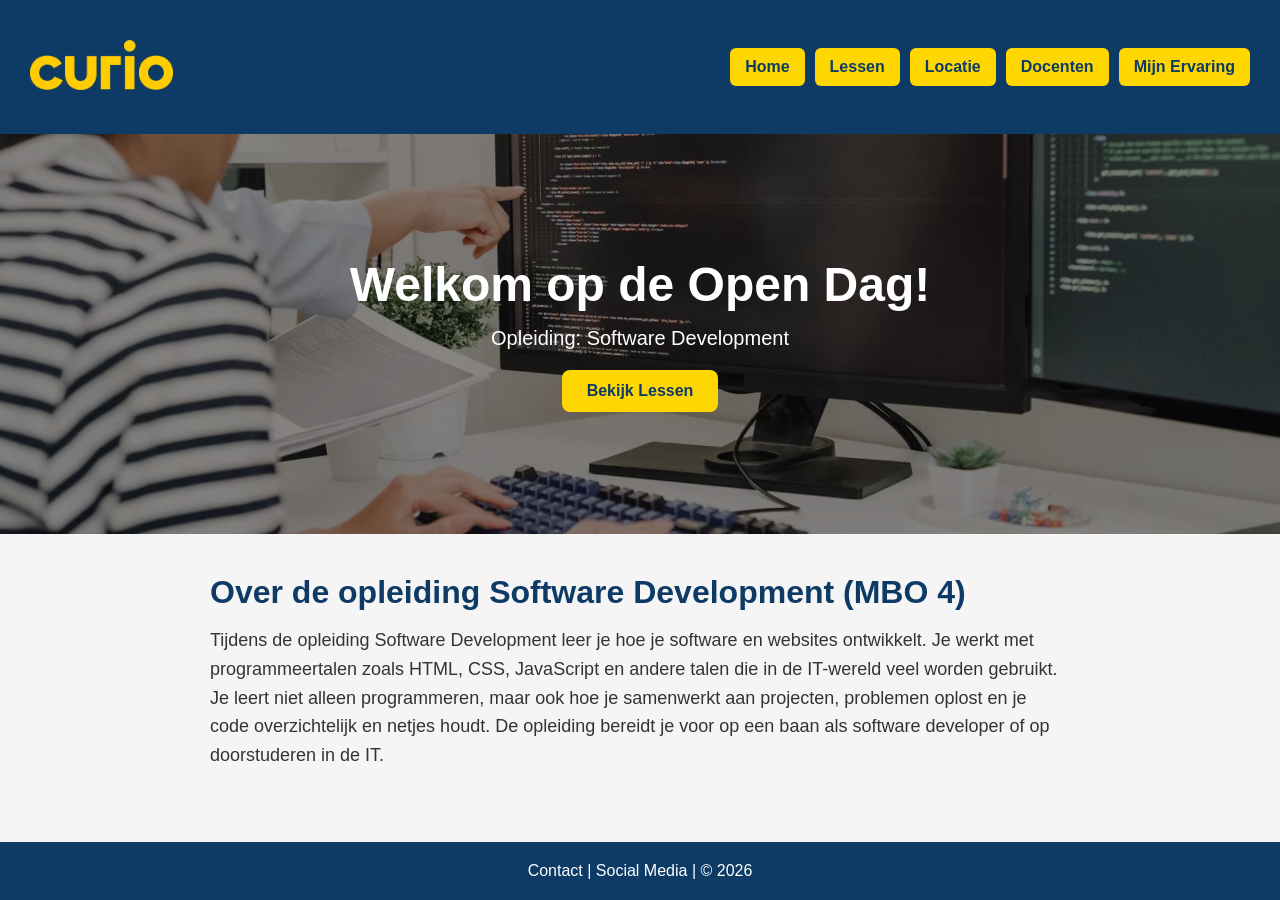
==== index.html @ b31ed0aa "index pagina helemaal compleet" ====
<!DOCTYPE html>
<html lang="nl">
<head>
    <meta charset="UTF-8">
    <meta name="viewport" content="width=device-width, initial-scale=1.0">
    <title>Open Dag - Home</title>
    <link rel="stylesheet" href="css/style.css">
</head>
<body>
    <!-- Header -->
    <header>
        <div class="logo">
            <img src="img/logo.png" alt="Logo" />
        </div>
        <nav>
            <a href="index.html" class="nav-btn">Home</a>
            <a href="lessen.html" class="nav-btn">Lessen</a>
            <a href="locatie.html" class="nav-btn">Locatie</a>
            <a href="docenten.html" class="nav-btn">Docenten</a>
            <a href="ervaring.html" class="nav-btn">Mijn Ervaring</a>
        </nav>
    </header>

    <!-- Hero sectie -->
    <section class="hero">
        <div class="hero-content">
            <h1>Welkom op de Open Dag!</h1>
            <p>Opleiding: Software Development</p>
            <button onclick="alert('Bekijk onze lessen!')">Bekijk Lessen</button>
        </div>
    </section>

    <!-- Content sectie -->
    <section class="content">
        <h2>Over de opleiding Software Development (MBO 4)</h2>
        <p>Tijdens de opleiding Software Development leer je hoe je software en websites ontwikkelt. 
            Je werkt met programmeertalen zoals HTML, CSS, JavaScript en andere talen die in de IT-wereld
            veel worden gebruikt.
            Je leert niet alleen programmeren, maar ook hoe je samenwerkt aan projecten, 
            problemen oplost en je code overzichtelijk en netjes houdt. De opleiding bereidt je
            voor op een baan als software developer of op doorstuderen in de IT.</p>
    </section>

    <!-- Footer -->
    <footer>
        <p>Contact | Social Media | © 2026</p>
    </footer>
</body>
</html>
---- css/style.css ----
/* --- Basis --- */
* {
    box-sizing: border-box;
    margin: 0;
    padding: 0;
    font-family: Arial, sans-serif;
}

body {
    background-color: #f5f5f5;
    color: #333;
}

/* --- Header & nav-knoppen --- */
header {
    background-color: #0D3B66; /* donkerblauw */
    color: white;
    display: flex;
    justify-content: space-between;
    align-items: center;
    padding: 40px 30px;
}

header .logo img {
    height: 50px;
}

header nav {
    display: flex;
    gap: 10px;
}

header nav .nav-btn {
    background-color: #FFD700; /* geel */
    color: #0D3B66; /* donkerblauw tekst */
    padding: 10px 15px;
    border-radius: 6px;
    text-decoration: none;
    font-weight: bold;
    transition: background-color 0.3s;
}

header nav .nav-btn:hover {
    background-color: #FFC107; /* iets donkerder geel bij hover */
}

/* --- Hero sectie --- */
.hero {
    background-image: url('../img/hero.jpg');
    background-size: cover;
    background-position: center center; /* 👈 DIT is de key */
    background-repeat: no-repeat;
    height: 400px;

    display: flex;
    justify-content: center;
    align-items: center;
    text-align: center;

    color: white;
    position: relative;
}


.hero::after {
    content: "";
    position: absolute;
    top: 0; left: 0; right: 0; bottom: 0;
    background-color: rgba(0,0,0,0.4); /* donkere overlay voor contrast */
}

.hero-content {
    position: relative;
    z-index: 1;
}

.hero h1 {
    font-size: 48px;
    margin-bottom: 15px;
}

.hero p {
    font-size: 20px;
    margin-bottom: 20px;
}

.hero button {
    background-color: #FFD700; /* geel */
    color: #0D3B66; /* donkerblauw */
    border: none;
    padding: 12px 25px;
    font-size: 16px;
    font-weight: bold;
    border-radius: 8px;
    cursor: pointer;
    transition: background-color 0.3s;
}

.hero button:hover {
    background-color: #FFC107;
}

/* --- Content sectie --- */
.content {
    max-width: 900px;
    margin: 40px auto;
    padding: 0 20px;
}

.content h2 {
    font-size: 32px;
    color: #0D3B66;
    margin-bottom: 15px;
}

.content p {
    font-size: 18px;
    line-height: 1.6;
}

/* --- Footer --- */
html, body {
    height: 100%;
}

body {
    display: flex;
    flex-direction: column;
}

footer {
    background-color: #0D3B66;
    color: white;
    text-align: center;
    padding: 20px;
    margin-top: auto; /* zorgt dat footer onderaan blijft */
}

/* --- Responsive --- */
@media (max-width: 768px) {
    header {
        flex-direction: column;
        align-items: flex-start;
    }

    header nav a {
        margin: 10px 0;
    }

    .hero h1 {
        font-size: 32px;
    }

    .hero p {
        font-size: 16px;
    }
}
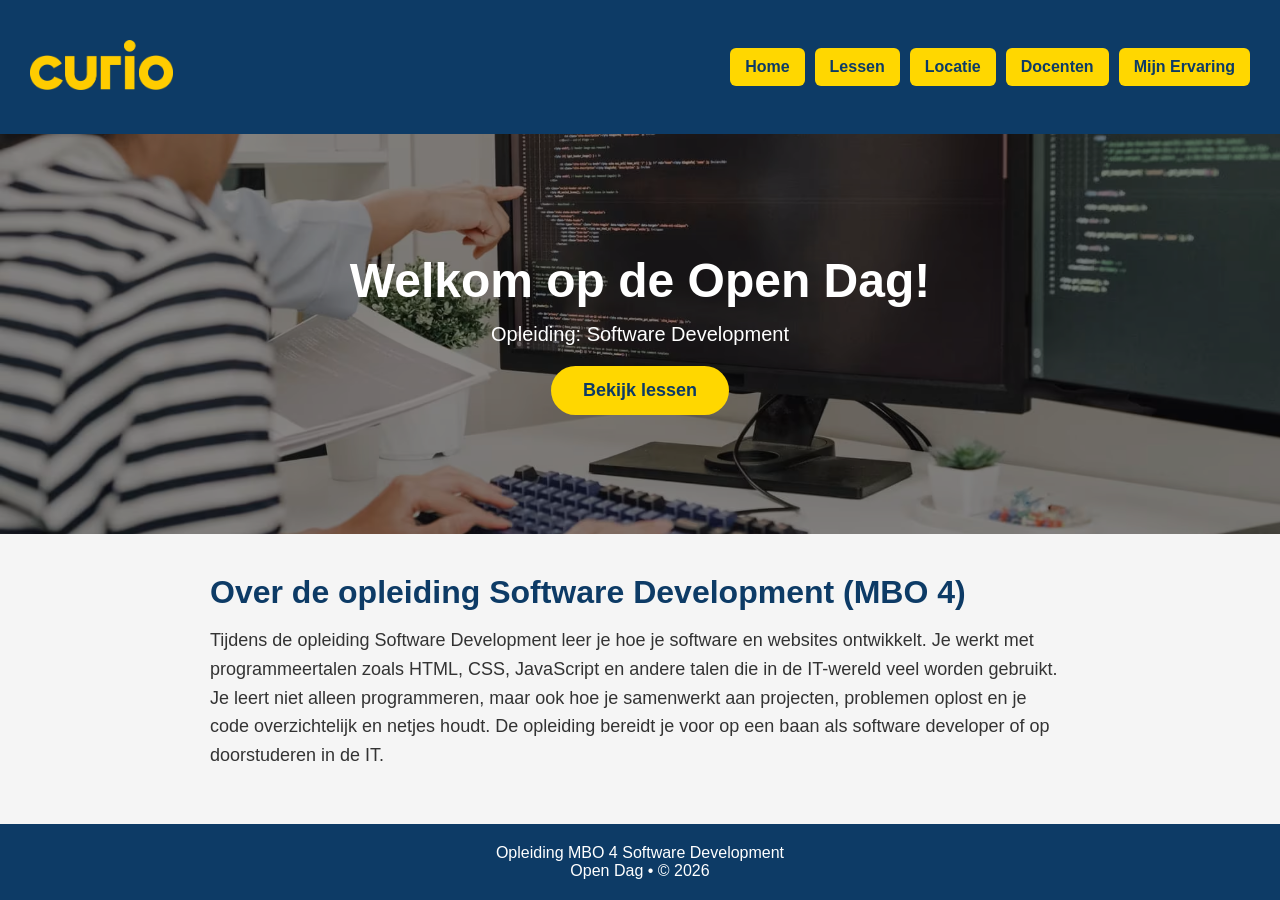
==== commit 8d2e8ac8: "button fix" ====
--- a/index.html
+++ b/index.html
@@ -26,7 +26,7 @@
         <div class="hero-content">
             <h1>Welkom op de Open Dag!</h1>
             <p>Opleiding: Software Development</p>
-            <button onclick="alert('Bekijk onze lessen!')">Bekijk Lessen</button>
+            <a href="lessen.html" class="btn-primary">Bekijk lessen</a>
         </div>
     </section>
 
@@ -43,7 +43,8 @@
 
     <!-- Footer -->
     <footer>
-        <p>Contact | Social Media | © 2026</p>
+        <p>Opleiding MBO 4 Software Development</p>
+        <p>Open Dag • © 2026</p>
     </footer>
 </body>
 </html>
--- a/css/style.css
+++ b/css/style.css
@@ -84,21 +84,23 @@
     margin-bottom: 20px;
 }
 
-.hero button {
+.btn-primary {
     background-color: #FFD700; /* geel */
     color: #0D3B66; /* donkerblauw */
-    border: none;
-    padding: 12px 25px;
-    font-size: 16px;
+    padding: 14px 32px;
+    border-radius: 30px;
+    text-decoration: none;
     font-weight: bold;
-    border-radius: 8px;
-    cursor: pointer;
-    transition: background-color 0.3s;
+    font-size: 18px;
+    display: inline-block;
+    transition: background-color 0.3s, transform 0.2s;
 }
 
-.hero button:hover {
+.btn-primary:hover {
     background-color: #FFC107;
+    transform: translateY(-2px);
 }
+
 
 /* --- Content sectie --- */
 .content {
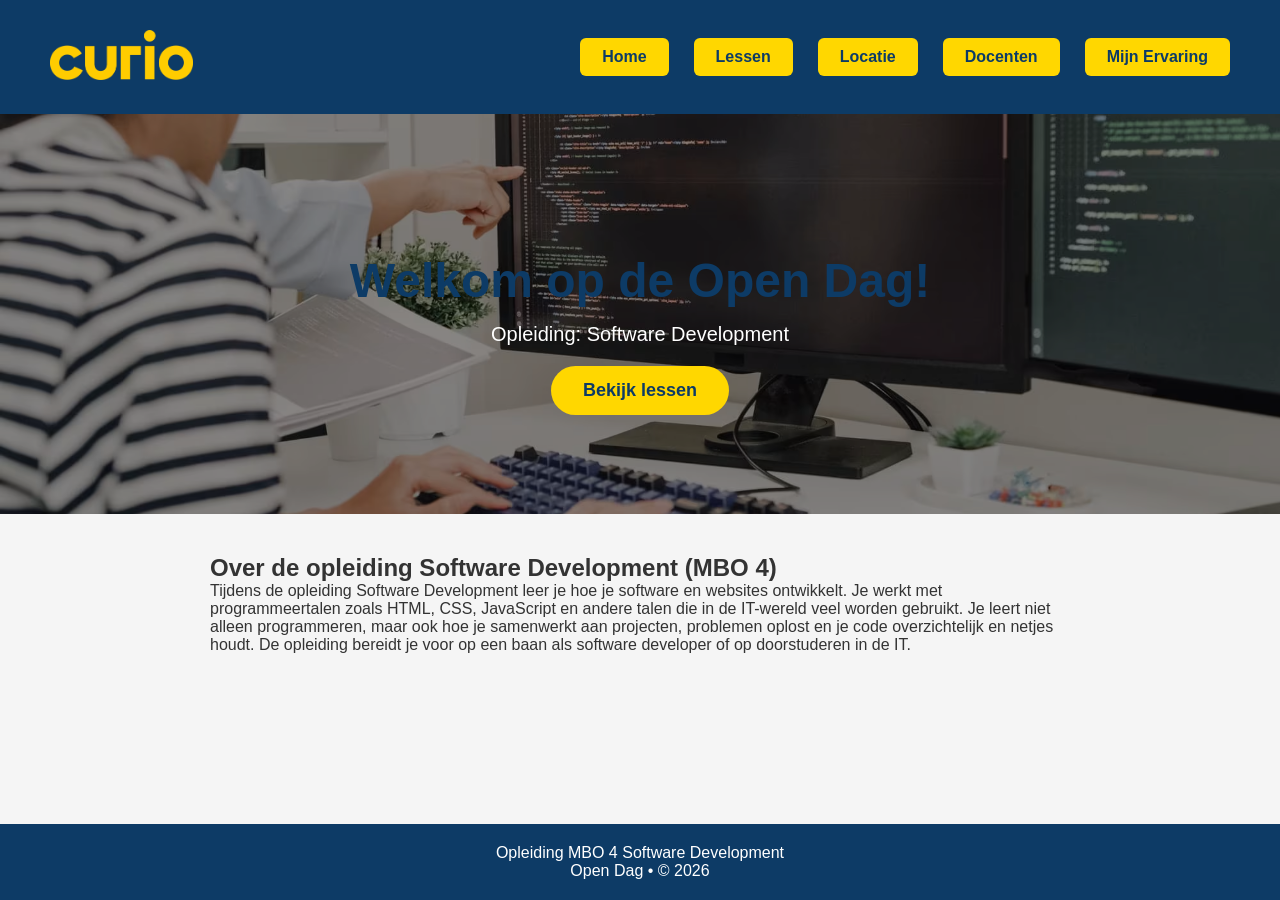
==== commit 42ef2987: "responsive fix" ====
--- a/index.html
+++ b/index.html
@@ -7,12 +7,12 @@
     <link rel="stylesheet" href="css/style.css">
 </head>
 <body>
-    <!-- Header -->
     <header>
         <div class="logo">
-            <img src="img/logo.png" alt="Logo" />
+            <img src="img/logo.png" alt="Logo">
         </div>
-        <nav>
+        <div class="hamburger">&#9776;</div>
+        <nav class="nav-menu">
             <a href="index.html" class="nav-btn">Home</a>
             <a href="lessen.html" class="nav-btn">Lessen</a>
             <a href="locatie.html" class="nav-btn">Locatie</a>
@@ -46,5 +46,8 @@
         <p>Opleiding MBO 4 Software Development</p>
         <p>Open Dag • © 2026</p>
     </footer>
+
+    <script src="js/script.js"></script>
+
 </body>
 </html>
--- a/css/style.css
+++ b/css/style.css
@@ -1,4 +1,6 @@
-/* --- Basis --- */
+/* =========================
+   BASIS / RESET
+========================= */
 * {
     box-sizing: border-box;
     margin: 0;
@@ -6,50 +8,69 @@
     font-family: Arial, sans-serif;
 }
 
+html, body {
+    height: 100%;
+}
+
 body {
     background-color: #f5f5f5;
     color: #333;
-}
-
-/* --- Header & nav-knoppen --- */
+    display: flex;
+    flex-direction: column;
+}
+
+/* =========================
+   HEADER + NAV
+========================= */
 header {
-    background-color: #0D3B66; /* donkerblauw */
+    background-color: #0D3B66;
     color: white;
     display: flex;
     justify-content: space-between;
     align-items: center;
-    padding: 40px 30px;
-}
-
-header .logo img {
+    padding: 30px 50px;
+    position: relative;
+}
+
+.logo img {
     height: 50px;
 }
 
-header nav {
-    display: flex;
-    gap: 10px;
-}
-
-header nav .nav-btn {
-    background-color: #FFD700; /* geel */
-    color: #0D3B66; /* donkerblauw tekst */
-    padding: 10px 15px;
+/* Nav menu standaard alleen desktop */
+.nav-menu {
+    display: flex;
+    gap: 25px;
+}
+
+/* Nav buttons */
+.nav-btn {
+    background-color: #FFD700;
+    color: #0D3B66;
+    padding: 10px 22px;
     border-radius: 6px;
     text-decoration: none;
     font-weight: bold;
     transition: background-color 0.3s;
 }
 
-header nav .nav-btn:hover {
-    background-color: #FFC107; /* iets donkerder geel bij hover */
-}
-
-/* --- Hero sectie --- */
+.nav-btn:hover {
+    background-color: #FFC107;
+}
+
+/* Hamburger icoon */
+.hamburger {
+    display: none;
+    font-size: 32px;
+    cursor: pointer;
+}
+
+/* =========================
+   HERO
+========================= */
 .hero {
     background-image: url('../img/hero.jpg');
     background-size: cover;
-    background-position: center center; /* 👈 DIT is de key */
-    background-repeat: no-repeat;
+    background-position: center;
     height: 400px;
 
     display: flex;
@@ -60,13 +81,12 @@
     color: white;
     position: relative;
 }
-
 
 .hero::after {
     content: "";
     position: absolute;
-    top: 0; left: 0; right: 0; bottom: 0;
-    background-color: rgba(0,0,0,0.4); /* donkere overlay voor contrast */
+    inset: 0;
+    background-color: rgba(0,0,0,0.4);
 }
 
 .hero-content {
@@ -85,8 +105,8 @@
 }
 
 .btn-primary {
-    background-color: #FFD700; /* geel */
-    color: #0D3B66; /* donkerblauw */
+    background-color: #FFD700;
+    color: #0D3B66;
     padding: 14px 32px;
     border-radius: 30px;
     text-decoration: none;
@@ -101,52 +121,196 @@
     transform: translateY(-2px);
 }
 
-
-/* --- Content sectie --- */
+/* =========================
+   ALGEMENE CONTENT
+========================= */
+h1 {
+    text-align: center;
+    font-size: 48px;
+    color: #0D3B66;
+    margin-top: 40px;
+}
+
+.divider {
+    width: 80px;
+    height: 4px;
+    background-color: #FFD700;
+    border: none;
+    margin: 10px auto 40px;
+}
+
 .content {
     max-width: 900px;
     margin: 40px auto;
     padding: 0 20px;
 }
 
-.content h2 {
+/* =========================
+   LESSEN
+========================= */
+.lessen-grid {
+    display: grid;
+    grid-template-columns: repeat(auto-fit, minmax(200px, 1fr));
+    gap: 30px;
+    max-width: 1000px;
+    margin: 0 auto 60px;
+    padding: 0 20px;
+}
+
+.card {
+    background-color: white;
+    padding: 50px 20px;
+    border-radius: 15px;
+    box-shadow: 0 6px 16px rgba(0,0,0,0.1);
+    cursor: pointer;
+    text-align: center;
+    transition: transform 0.2s, box-shadow 0.2s;
+}
+
+.card h2 {
     font-size: 32px;
     color: #0D3B66;
+}
+
+.card:hover {
+    transform: translateY(-5px);
+    box-shadow: 0 12px 24px rgba(0,0,0,0.15);
+}
+
+/* =========================
+   MODALS
+========================= */
+.modal {
+    display: none;
+    position: fixed;
+    inset: 0;
+    background-color: rgba(0,0,0,0.6);
+    z-index: 1000;
+}
+
+.modal-content {
+    background-color: white;
+    margin: 10% auto;
+    padding: 30px;
+    border-radius: 12px;
+    max-width: 600px;
+    width: 80%;
+    text-align: center;
+    position: relative;
+}
+
+.close {
+    position: absolute;
+    top: 15px;
+    right: 20px;
+    font-size: 28px;
+    font-weight: bold;
+    cursor: pointer;
+}
+
+.modal-content h2 {
+    color: #0D3B66;
     margin-bottom: 15px;
 }
 
-.content p {
-    font-size: 18px;
+.modal-content p {
+    line-height: 1.5;
+}
+
+/* =========================
+   LOCATIE
+========================= */
+.map-section iframe {
+    width: 100%;
+    height: 400px;
+    border: none;
+}
+
+.locatie-blok {
+    background-color: #0D3B66;
+    border-radius: 20px;
+    padding: 40px;
+    display: flex;
+    gap: 40px;
+    max-width: 1100px;
+    margin: 40px auto 80px;
+    box-shadow: 0 10px 30px rgba(0,0,0,0.15);
+}
+
+.locatie-tekst {
+    flex: 1;
+    color: white;
+}
+
+.locatie-tekst h2 {
+    color: #FFD700;
+    margin-bottom: 10px;
+}
+
+.locatie-tekst p {
     line-height: 1.6;
-}
-
-/* --- Footer --- */
-html, body {
+    margin-bottom: 20px;
+}
+
+.locatie-afbeelding {
+    flex: 1;
+}
+
+.locatie-afbeelding img {
+    width: 100%;
     height: 100%;
-}
-
-body {
-    display: flex;
-    flex-direction: column;
-}
-
+    border-radius: 15px;
+    object-fit: cover;
+}
+
+/* =========================
+   FOOTER
+========================= */
 footer {
     background-color: #0D3B66;
     color: white;
     text-align: center;
     padding: 20px;
-    margin-top: auto; /* zorgt dat footer onderaan blijft */
-}
-
-/* --- Responsive --- */
-@media (max-width: 768px) {
+    margin-top: auto;
+}
+
+/* =========================
+   RESPONSIVE / HAMBURGER
+========================= */
+@media (max-width: 900px) {
     header {
+        flex-wrap: wrap;
+        align-items: center;
+    }
+
+    /* Toon hamburger op mobiel */
+    .hamburger {
+        display: block;
+    }
+
+    /* Verberg menu standaard */
+    .nav-menu {
+        display: none;
+        width: 100%;
         flex-direction: column;
-        align-items: flex-start;
-    }
-
-    header nav a {
-        margin: 10px 0;
+        gap: 15px;
+        margin-top: 15px;
+    }
+
+    /* Menu zichtbaar bij click */
+    .nav-menu.active {
+        display: flex;
+    }
+
+    .nav-btn {
+        width: 100%;
+        text-align: center;
+        padding: 12px 0;
+        border-radius: 0; /* optioneel, full width */
+    }
+
+    .locatie-blok {
+        flex-direction: column;
     }
 
     .hero h1 {
